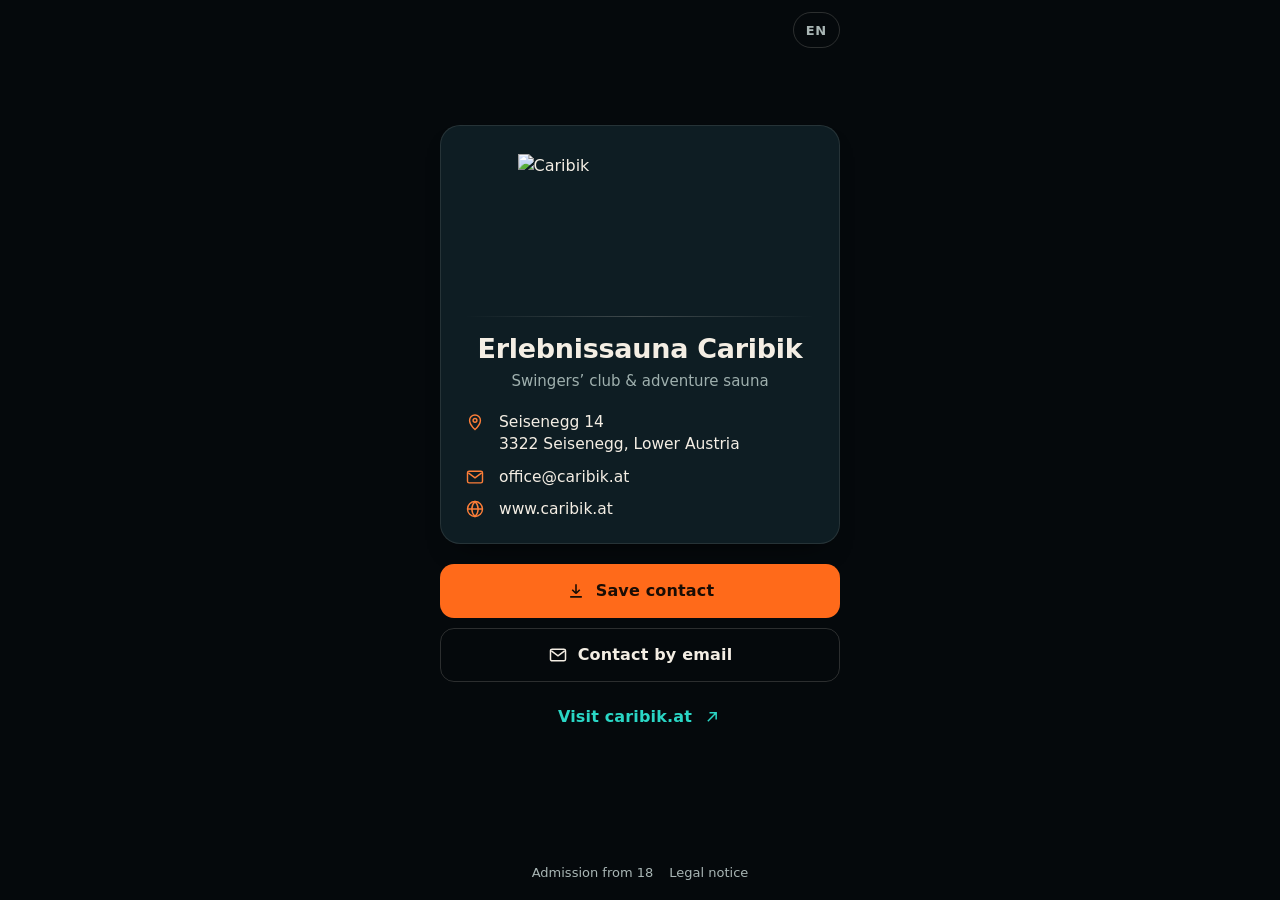
==== Munkák/Caribik Sauna Club/index.html @ 87de972b "Caribik: nur noch digitale Visitenkarte Logo, Name, Adresse, E-Mail, Website auf einer Karte – Konta" ====
<!doctype html>
<html lang="de"><head>
<meta charset="utf-8">
<meta name="viewport" content="width=device-width, initial-scale=1, viewport-fit=cover">
<title>Erlebnissauna Caribik · Digitale Visitenkarte</title>
<meta name="description" content="Erlebnissauna Caribik – Swingerclub &amp; Erlebnissauna in Seisenegg, Niederösterreich. Kontakt speichern, per E-Mail kontaktieren oder die Website besuchen.">
<meta name="theme-color" content="#05090c">
<meta name="robots" content="index,follow">
<link rel="icon" href="img/apple-touch-icon.jpg">
<link rel="apple-touch-icon" href="img/apple-touch-icon.jpg">
<meta property="og:title" content="Erlebnissauna Caribik">
<meta property="og:description" content="Swingerclub &amp; Erlebnissauna in Seisenegg, Niederösterreich">
<meta property="og:image" content="img/logo.png">
<script type="application/ld+json">
{"@context":"https://schema.org","@type":"LocalBusiness","name":"Erlebnissauna Caribik","url":"https://www.caribik.at","email":"office@caribik.at","image":"img/logo.png",
"address":{"@type":"PostalAddress","streetAddress":"Seisenegg 14","postalCode":"3322","addressLocality":"Seisenegg","addressRegion":"Niederösterreich","addressCountry":"AT"}}
</script>
<script>document.documentElement.classList.add("js");</script>
<style>
  :root{
    /* Namen wie in lib/themes.js – ein gewähltes Kunden-Design überschreibt sie */
    --bg:#05090c;--bg-2:#0c1a20;--card:#0e1d23;--line:rgba(244,238,228,.16);
    --text:#f4eee4;--text-dim:#a9b6b5;--red:#ff6a1a;--orange:#ff6a1a;--gold:#f6b54a;--lagoon:#2ad6c5;
    --ink:#f4eee4;--ink-dim:#9fb0ae;--on-accent:#1a0d05;
    --font:system-ui,-apple-system,"Segoe UI",Roboto,"Helvetica Neue",sans-serif;
    --ease:cubic-bezier(.16,1,.3,1);
  }
  *{box-sizing:border-box}
  html{-webkit-text-size-adjust:100%;background:var(--bg)}
  body{margin:0;min-height:100svh;background:var(--bg);color:var(--text);font:400 16px/1.5 var(--font);-webkit-font-smoothing:antialiased;
    display:flex;flex-direction:column;align-items:center;overflow-x:hidden}
  ::selection{background:var(--orange);color:var(--on-accent)}
  img{display:block;max-width:100%;height:auto}
  a{color:inherit}
  :focus-visible{outline:2px solid var(--gold);outline-offset:3px;border-radius:6px}

  /* Nacht über der Lagune: ein einziger warmer Horizont, kein Dekor */
  .sky{position:fixed;inset:0;z-index:-1;pointer-events:none;
    background:
      linear-gradient(180deg,var(--bg) 0%,var(--bg) 46%,color-mix(in srgb,var(--lagoon) 9%,var(--bg)) 78%,color-mix(in srgb,var(--orange) 16%,var(--bg)) 100%)}

  header.top{width:100%;max-width:440px;display:flex;justify-content:flex-end;padding:calc(12px + env(safe-area-inset-top,0px)) 20px 0}
  .langbox{position:relative}
  #langBtn{display:flex;align-items:center;gap:6px;height:36px;padding:0 12px;border:1px solid var(--line);border-radius:999px;background:transparent;color:var(--text-dim);font:600 13px var(--font);letter-spacing:.06em;cursor:pointer}
  #langPanel{position:absolute;right:0;top:42px;z-index:5;min-width:170px;padding:6px;border-radius:12px;background:var(--bg-2);border:1px solid var(--line);box-shadow:0 18px 36px -12px rgba(0,0,0,.7);display:none}
  #langPanel.open{display:block}
  #langPanel button{display:flex;gap:10px;width:100%;padding:10px;border:0;border-radius:8px;background:none;color:var(--text);font:inherit;font-size:15px;cursor:pointer;text-align:left}
  #langPanel button:hover,#langPanel button[aria-current=true]{background:color-mix(in srgb,var(--text) 9%,transparent)}
  #langPanel .code{margin-left:auto;color:var(--text-dim);font-size:12px}

  main{width:100%;max-width:440px;flex:1;display:flex;flex-direction:column;justify-content:center;padding:10px 20px 20px}
  section.vcard{display:flex;flex-direction:column;gap:20px}

  /* Die Karte selbst: Format einer gedruckten Visitenkarte, hochkant */
  .card{position:relative;overflow:hidden;color:var(--ink);background:var(--card);border-radius:20px;padding:26px 24px 22px;
    border:1px solid color-mix(in srgb,var(--ink) 10%,transparent);
    box-shadow:0 14px 28px -18px rgba(0,0,0,.9);
    transform-origin:50% 100%}
  .card .logo{width:min(70%,260px);margin:2px auto 0}
  .card .rule{height:1px;margin:18px 0 16px;background:linear-gradient(90deg,transparent,color-mix(in srgb,var(--ink) 22%,transparent),transparent)}
  .card h1{margin:0;text-align:center;font-size:clamp(22px,6.4vw,27px);line-height:1.15;font-weight:700;letter-spacing:-.01em}
  .card .what{margin:6px 0 0;text-align:center;font-size:15px;color:var(--ink-dim)}
  .card dl{margin:18px 0 0;display:grid;gap:10px}
  .card .r{display:grid;grid-template-columns:22px 1fr;gap:12px;align-items:start}
  .card .r svg{width:20px;height:20px;margin-top:1px;color:color-mix(in srgb,var(--orange) 85%,var(--ink))}
  .card dt{position:absolute;width:1px;height:1px;overflow:hidden;clip:rect(0 0 0 0)}
  .card dd{margin:0;font-size:15.5px;line-height:1.45;overflow-wrap:anywhere}
  .card dd a{text-decoration:none}
  .card dd a:hover{text-decoration:underline}

  .actions{display:grid;gap:10px}
  .btn{display:flex;align-items:center;justify-content:center;gap:10px;min-height:54px;padding:0 20px;border-radius:14px;font:650 16px/1 var(--font);letter-spacing:.01em;text-decoration:none;border:1.5px solid transparent;transition:transform .15s,background .2s,border-color .2s}
  .btn:active{transform:scale(.98)}
  .btn svg{width:20px;height:20px;flex:none}
  .btn-main{background:var(--orange);color:var(--on-accent)}
  .btn-main:hover{background:color-mix(in srgb,var(--orange) 88%,#fff)}
  .btn-line{border-color:var(--line);color:var(--text)}
  .btn-line:hover{border-color:color-mix(in srgb,var(--text) 45%,transparent)}
  .btn-site{color:var(--lagoon);min-height:50px}
  .btn-site:hover{text-decoration:underline;text-underline-offset:.2em}

  footer{width:100%;max-width:520px;display:flex;flex-wrap:wrap;justify-content:center;gap:6px 16px;padding:0 22px calc(18px + env(safe-area-inset-bottom,0px));font-size:13px;color:var(--text-dim)}
  footer a{text-decoration:none}
  footer a:hover{color:var(--text)}

  /* Auftritt: die Karte richtet sich einmal auf */
  html.js .card{animation:rise 1s var(--ease) both}
  html.js .actions{animation:fade .8s .35s var(--ease) both}
  @keyframes rise{from{opacity:0;transform:perspective(900px) rotateX(16deg) translateY(28px)}to{opacity:1;transform:none}}
  @keyframes fade{from{opacity:0;transform:translateY(10px)}to{opacity:1;transform:none}}
  @media(prefers-reduced-motion:reduce){html.js .card,html.js .actions{animation:none}}
  @media(min-height:820px){main{padding-bottom:6vh}}
  @media(max-height:700px){
    .card{padding:20px 20px 18px}.card .logo{width:min(56%,220px)}.card .rule{margin:12px 0}
    .card dl{margin-top:12px;gap:6px}.card dd{font-size:15px}section.vcard{gap:14px}.actions{gap:8px}
    .btn{min-height:50px}.btn-site{min-height:44px}header.top{padding-top:calc(8px + env(safe-area-inset-top,0px))}
  }
</style>
</head>
<body>
<div class="sky" aria-hidden="true"></div>

<header class="top">
  <div class="langbox">
    <button id="langBtn" type="button" aria-haspopup="listbox" aria-expanded="false" aria-label="Sprache / Language"><span id="langCode">DE</span></button>
    <div id="langPanel" role="listbox"></div>
  </div>
</header>

<main id="top">
  <section class="vcard" aria-label="Visitenkarte">
    <article class="card">
      <img class="logo" src="img/logo.png" alt="Caribik" width="600" height="354">
      <div class="rule" aria-hidden="true"></div>
      <h1 data-i18n="name">Erlebnissauna Caribik</h1>
      <p class="what" data-i18n="what">Swingerclub &amp; Erlebnissauna</p>
      <dl>
        <div class="r"><svg viewBox="0 0 24 24" fill="none" stroke="currentColor" stroke-width="1.7" aria-hidden="true"><path d="M12 21s-6.5-5.6-6.5-11a6.5 6.5 0 0 1 13 0c0 5.4-6.5 11-6.5 11z"/><circle cx="12" cy="10" r="2.3"/></svg>
          <dt data-i18n="addrT">Adresse</dt><dd>Seisenegg 14<br>3322 Seisenegg, <span data-i18n="region">Niederösterreich</span></dd></div>
        <div class="r"><svg viewBox="0 0 24 24" fill="none" stroke="currentColor" stroke-width="1.7" aria-hidden="true"><rect x="3" y="5" width="18" height="14" rx="2"/><path d="m4 7 8 6 8-6"/></svg>
          <dt>E-Mail</dt><dd><a href="mailto:office@caribik.at">office@caribik.at</a></dd></div>
        <div class="r"><svg viewBox="0 0 24 24" fill="none" stroke="currentColor" stroke-width="1.7" aria-hidden="true"><circle cx="12" cy="12" r="9"/><path d="M3 12h18M12 3c2.5 2.6 3.8 5.6 3.8 9s-1.3 6.4-3.8 9c-2.5-2.6-3.8-5.6-3.8-9S9.5 5.6 12 3z"/></svg>
          <dt>Website</dt><dd><a href="https://www.caribik.at" target="_blank" rel="noopener">www.caribik.at</a></dd></div>
      </dl>
    </article>

    <div class="actions">
      <a class="btn btn-main" href="caribik.vcf" download><svg viewBox="0 0 24 24" fill="none" stroke="currentColor" stroke-width="1.9" aria-hidden="true"><path d="M12 4v11m0 0-4.5-4.5M12 15l4.5-4.5M5 19h14"/></svg><span data-i18n="save">Kontakt speichern</span></a>
      <a class="btn btn-line" href="mailto:office@caribik.at"><svg viewBox="0 0 24 24" fill="none" stroke="currentColor" stroke-width="1.8" aria-hidden="true"><rect x="3" y="5" width="18" height="14" rx="2"/><path d="m4 7 8 6 8-6"/></svg><span data-i18n="mail">Per E-Mail kontaktieren</span></a>
      <a class="btn btn-site" href="https://www.caribik.at" target="_blank" rel="noopener"><span data-i18n="site">Zur Website caribik.at</span><svg viewBox="0 0 24 24" fill="none" stroke="currentColor" stroke-width="1.8" aria-hidden="true"><path d="M7 17 17 7M9 7h8v8"/></svg></a>
    </div>
  </section>
</main>

<footer>
  <span data-i18n="age">Zutritt ab 18 Jahren</span>
  <a href="https://caribik.at/impressum/" target="_blank" rel="noopener" data-i18n="imprint">Impressum</a>
</footer>

<script src="i18n.js" defer></script>
<script>
document.addEventListener("DOMContentLoaded", function(){
  var T = window.I18N || {};
  var LANGS = [["de","Deutsch"],["en","English"],["hu","Magyar"],["sk","Slovenčina"],["cs","Čeština"]];
  var DE = {};
  document.querySelectorAll("[data-i18n]").forEach(function(el){ var k = el.getAttribute("data-i18n"); if(!(k in DE)) DE[k] = el.innerHTML; });
  var cur = "de";
  function tx(k){ var d = cur === "de" ? DE : (T[cur] || DE); return d[k] != null ? d[k] : DE[k]; }
  var langBtn = document.getElementById("langBtn"), langPanel = document.getElementById("langPanel");
  LANGS.forEach(function(l){
    var b = document.createElement("button");
    b.type = "button"; b.setAttribute("role","option"); b.setAttribute("data-code", l[0]);
    b.innerHTML = "<span>"+l[1]+"</span><span class=\"code\">"+l[0].toUpperCase()+"</span>";
    b.addEventListener("click", function(){ apply(l[0]); langPanel.classList.remove("open"); langBtn.setAttribute("aria-expanded","false"); });
    langPanel.appendChild(b);
  });
  langBtn.addEventListener("click", function(e){ e.stopPropagation(); var o = langPanel.classList.toggle("open"); langBtn.setAttribute("aria-expanded", o ? "true" : "false"); });
  document.addEventListener("click", function(e){ if(!langPanel.contains(e.target)) langPanel.classList.remove("open"); });
  function apply(code){
    cur = (code === "de" || T[code]) ? code : "de";
    document.querySelectorAll("[data-i18n]").forEach(function(el){ var v = tx(el.getAttribute("data-i18n")); if(v != null) el.innerHTML = v; });
    document.documentElement.setAttribute("lang", cur);
    document.getElementById("langCode").textContent = cur.toUpperCase();
    langPanel.querySelectorAll("button").forEach(function(b){ b.setAttribute("aria-current", b.getAttribute("data-code") === cur ? "true" : "false"); });
    try{ localStorage.setItem("cb_lang", cur); }catch(e){}
  }
  var initial = "de";
  try{ var s = localStorage.getItem("cb_lang"); if(s && T[s]) initial = s; }catch(e){}
  if(initial === "de"){ var nav = (navigator.language || "de").slice(0,2); if(T[nav]) initial = nav; }
  apply(initial);
});
</script>
</body>
</html>
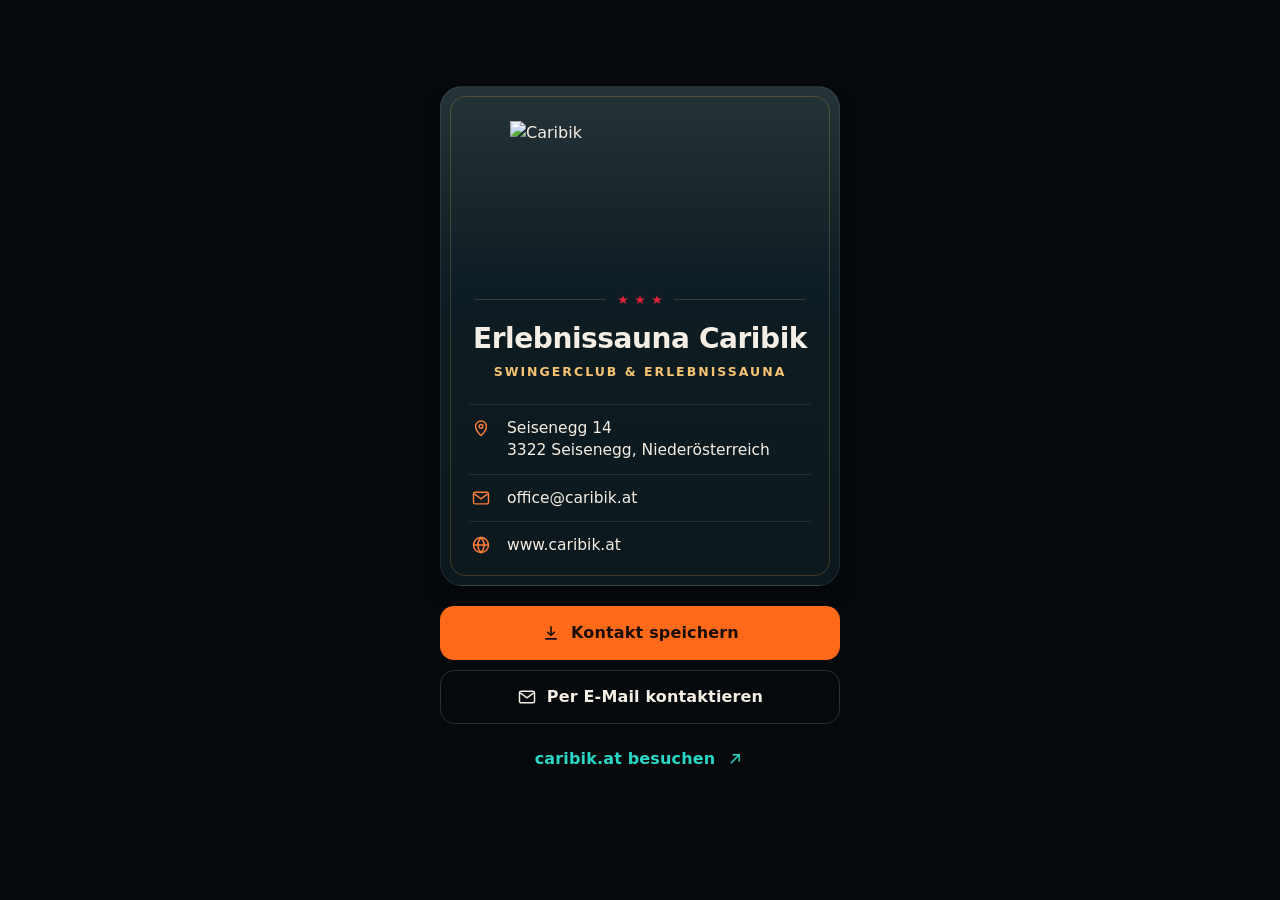
==== commit 28903660: "Caribik: Visitenkarte nur auf Deutsch, feiner ausgearbeitet Sprachwahl und Übersetzungen entfernt, F" ====
--- a/Munkák/Caribik Sauna Club/index.html
+++ b/Munkák/Caribik Sauna Club/index.html
@@ -2,7 +2,7 @@
 <html lang="de"><head>
 <meta charset="utf-8">
 <meta name="viewport" content="width=device-width, initial-scale=1, viewport-fit=cover">
-<title>Erlebnissauna Caribik · Digitale Visitenkarte</title>
+<title>Erlebnissauna Caribik · Visitenkarte</title>
 <meta name="description" content="Erlebnissauna Caribik – Swingerclub &amp; Erlebnissauna in Seisenegg, Niederösterreich. Kontakt speichern, per E-Mail kontaktieren oder die Website besuchen.">
 <meta name="theme-color" content="#05090c">
 <meta name="robots" content="index,follow">
@@ -39,34 +39,30 @@
     background:
       linear-gradient(180deg,var(--bg) 0%,var(--bg) 46%,color-mix(in srgb,var(--lagoon) 9%,var(--bg)) 78%,color-mix(in srgb,var(--orange) 16%,var(--bg)) 100%)}
 
-  header.top{width:100%;max-width:440px;display:flex;justify-content:flex-end;padding:calc(12px + env(safe-area-inset-top,0px)) 20px 0}
-  .langbox{position:relative}
-  #langBtn{display:flex;align-items:center;gap:6px;height:36px;padding:0 12px;border:1px solid var(--line);border-radius:999px;background:transparent;color:var(--text-dim);font:600 13px var(--font);letter-spacing:.06em;cursor:pointer}
-  #langPanel{position:absolute;right:0;top:42px;z-index:5;min-width:170px;padding:6px;border-radius:12px;background:var(--bg-2);border:1px solid var(--line);box-shadow:0 18px 36px -12px rgba(0,0,0,.7);display:none}
-  #langPanel.open{display:block}
-  #langPanel button{display:flex;gap:10px;width:100%;padding:10px;border:0;border-radius:8px;background:none;color:var(--text);font:inherit;font-size:15px;cursor:pointer;text-align:left}
-  #langPanel button:hover,#langPanel button[aria-current=true]{background:color-mix(in srgb,var(--text) 9%,transparent)}
-  #langPanel .code{margin-left:auto;color:var(--text-dim);font-size:12px}
-
-  main{width:100%;max-width:440px;flex:1;display:flex;flex-direction:column;justify-content:center;padding:10px 20px 20px}
+  main{width:100%;max-width:440px;flex:1;display:flex;flex-direction:column;justify-content:center;padding:calc(24px + env(safe-area-inset-top,0px)) 20px calc(24px + env(safe-area-inset-bottom,0px))}
   section.vcard{display:flex;flex-direction:column;gap:20px}
 
   /* Die Karte selbst: Format einer gedruckten Visitenkarte, hochkant */
-  .card{position:relative;overflow:hidden;color:var(--ink);background:var(--card);border-radius:20px;padding:26px 24px 22px;
-    border:1px solid color-mix(in srgb,var(--ink) 10%,transparent);
+  .card{position:relative;overflow:hidden;color:var(--ink);border-radius:22px;padding:30px 28px 26px;
+    background:linear-gradient(180deg,color-mix(in srgb,var(--card) 90%,#fff),var(--card) 40%,color-mix(in srgb,var(--card) 82%,#000));
+    border:1px solid color-mix(in srgb,var(--ink) 9%,transparent);
     box-shadow:0 14px 28px -18px rgba(0,0,0,.9);
     transform-origin:50% 100%}
-  .card .logo{width:min(70%,260px);margin:2px auto 0}
-  .card .rule{height:1px;margin:18px 0 16px;background:linear-gradient(90deg,transparent,color-mix(in srgb,var(--ink) 22%,transparent),transparent)}
-  .card h1{margin:0;text-align:center;font-size:clamp(22px,6.4vw,27px);line-height:1.15;font-weight:700;letter-spacing:-.01em}
-  .card .what{margin:6px 0 0;text-align:center;font-size:15px;color:var(--ink-dim)}
-  .card dl{margin:18px 0 0;display:grid;gap:10px}
-  .card .r{display:grid;grid-template-columns:22px 1fr;gap:12px;align-items:start}
+  .card::after{content:"";position:absolute;inset:9px;border:1px solid color-mix(in srgb,var(--gold) 22%,transparent);border-radius:15px;pointer-events:none}
+  .card .logo{width:min(76%,280px);margin:4px auto 0}
+  .card .rule{display:flex;align-items:center;gap:12px;margin:20px 6px 18px;color:#e0233a}
+  .card .rule::before,.card .rule::after{content:"";flex:1;height:1px;background:color-mix(in srgb,var(--ink) 16%,transparent)}
+  .card .rule svg{width:44px;height:10px;flex:none}
+  .card h1{margin:0;text-align:center;font-size:clamp(23px,6.6vw,28px);line-height:1.12;font-weight:650;letter-spacing:-.015em}
+  .card .what{margin:9px 0 0;text-align:center;font-size:12.5px;font-weight:600;letter-spacing:.16em;text-transform:uppercase;color:color-mix(in srgb,var(--gold) 75%,var(--ink))}
+  .card dl{margin:22px 0 0;display:grid;border-top:1px solid color-mix(in srgb,var(--ink) 10%,transparent)}
+  .card .r{display:grid;grid-template-columns:22px 1fr;gap:14px;align-items:start;padding:12px 2px;border-bottom:1px solid color-mix(in srgb,var(--ink) 10%,transparent)}
+  .card .r:last-child{border-bottom:0;padding-bottom:2px}
   .card .r svg{width:20px;height:20px;margin-top:1px;color:color-mix(in srgb,var(--orange) 85%,var(--ink))}
   .card dt{position:absolute;width:1px;height:1px;overflow:hidden;clip:rect(0 0 0 0)}
   .card dd{margin:0;font-size:15.5px;line-height:1.45;overflow-wrap:anywhere}
-  .card dd a{text-decoration:none}
-  .card dd a:hover{text-decoration:underline}
+  .card dd a{text-decoration:none;display:block}
+  .card dd a:hover{color:#fff;text-decoration:underline;text-underline-offset:.2em}
 
   .actions{display:grid;gap:10px}
   .btn{display:flex;align-items:center;justify-content:center;gap:10px;min-height:54px;padding:0 20px;border-radius:14px;font:650 16px/1 var(--font);letter-spacing:.01em;text-decoration:none;border:1.5px solid transparent;transition:transform .15s,background .2s,border-color .2s}
@@ -79,9 +75,6 @@
   .btn-site{color:var(--lagoon);min-height:50px}
   .btn-site:hover{text-decoration:underline;text-underline-offset:.2em}
 
-  footer{width:100%;max-width:520px;display:flex;flex-wrap:wrap;justify-content:center;gap:6px 16px;padding:0 22px calc(18px + env(safe-area-inset-bottom,0px));font-size:13px;color:var(--text-dim)}
-  footer a{text-decoration:none}
-  footer a:hover{color:var(--text)}
 
   /* Auftritt: die Karte richtet sich einmal auf */
   html.js .card{animation:rise 1s var(--ease) both}
@@ -91,7 +84,8 @@
   @media(prefers-reduced-motion:reduce){html.js .card,html.js .actions{animation:none}}
   @media(min-height:820px){main{padding-bottom:6vh}}
   @media(max-height:700px){
-    .card{padding:20px 20px 18px}.card .logo{width:min(56%,220px)}.card .rule{margin:12px 0}
+    main{padding-top:calc(14px + env(safe-area-inset-top,0px))}
+    .card{padding:20px 20px 18px}.card .logo{width:min(56%,220px)}.card .rule{margin:10px 6px}.card .r{padding:7px 2px}.card .what{font-size:11px;letter-spacing:.1em;margin-top:6px}.card h1{font-size:22px}.card::after{inset:7px}
     .card dl{margin-top:12px;gap:6px}.card dd{font-size:15px}section.vcard{gap:14px}.actions{gap:8px}
     .btn{min-height:50px}.btn-site{min-height:44px}header.top{padding-top:calc(8px + env(safe-area-inset-top,0px))}
   }
@@ -100,23 +94,16 @@
 <body>
 <div class="sky" aria-hidden="true"></div>
 
-<header class="top">
-  <div class="langbox">
-    <button id="langBtn" type="button" aria-haspopup="listbox" aria-expanded="false" aria-label="Sprache / Language"><span id="langCode">DE</span></button>
-    <div id="langPanel" role="listbox"></div>
-  </div>
-</header>
-
 <main id="top">
   <section class="vcard" aria-label="Visitenkarte">
     <article class="card">
       <img class="logo" src="img/logo.png" alt="Caribik" width="600" height="354">
-      <div class="rule" aria-hidden="true"></div>
+      <div class="rule" aria-hidden="true"><svg viewBox="0 0 44 10" fill="currentColor"><path id="st" d="M5 0l1.2 3.4H10L7 5.6 8.1 9 5 6.9 1.9 9 3 5.6 0 3.4h3.8z"/><use href="#st" x="17"/><use href="#st" x="34"/></svg></div>
       <h1 data-i18n="name">Erlebnissauna Caribik</h1>
       <p class="what" data-i18n="what">Swingerclub &amp; Erlebnissauna</p>
       <dl>
         <div class="r"><svg viewBox="0 0 24 24" fill="none" stroke="currentColor" stroke-width="1.7" aria-hidden="true"><path d="M12 21s-6.5-5.6-6.5-11a6.5 6.5 0 0 1 13 0c0 5.4-6.5 11-6.5 11z"/><circle cx="12" cy="10" r="2.3"/></svg>
-          <dt data-i18n="addrT">Adresse</dt><dd>Seisenegg 14<br>3322 Seisenegg, <span data-i18n="region">Niederösterreich</span></dd></div>
+          <dt data-i18n="addrT">Adresse</dt><dd><a href="https://www.google.com/maps/dir/?api=1&amp;destination=Erlebnissauna+Caribik,+Seisenegg+14,+3322+Seisenegg" target="_blank" rel="noopener">Seisenegg 14<br>3322 Seisenegg, <span data-i18n="region">Niederösterreich</span></a></dd></div>
         <div class="r"><svg viewBox="0 0 24 24" fill="none" stroke="currentColor" stroke-width="1.7" aria-hidden="true"><rect x="3" y="5" width="18" height="14" rx="2"/><path d="m4 7 8 6 8-6"/></svg>
           <dt>E-Mail</dt><dd><a href="mailto:office@caribik.at">office@caribik.at</a></dd></div>
         <div class="r"><svg viewBox="0 0 24 24" fill="none" stroke="currentColor" stroke-width="1.7" aria-hidden="true"><circle cx="12" cy="12" r="9"/><path d="M3 12h18M12 3c2.5 2.6 3.8 5.6 3.8 9s-1.3 6.4-3.8 9c-2.5-2.6-3.8-5.6-3.8-9S9.5 5.6 12 3z"/></svg>
@@ -127,48 +114,11 @@
     <div class="actions">
       <a class="btn btn-main" href="caribik.vcf" download><svg viewBox="0 0 24 24" fill="none" stroke="currentColor" stroke-width="1.9" aria-hidden="true"><path d="M12 4v11m0 0-4.5-4.5M12 15l4.5-4.5M5 19h14"/></svg><span data-i18n="save">Kontakt speichern</span></a>
       <a class="btn btn-line" href="mailto:office@caribik.at"><svg viewBox="0 0 24 24" fill="none" stroke="currentColor" stroke-width="1.8" aria-hidden="true"><rect x="3" y="5" width="18" height="14" rx="2"/><path d="m4 7 8 6 8-6"/></svg><span data-i18n="mail">Per E-Mail kontaktieren</span></a>
-      <a class="btn btn-site" href="https://www.caribik.at" target="_blank" rel="noopener"><span data-i18n="site">Zur Website caribik.at</span><svg viewBox="0 0 24 24" fill="none" stroke="currentColor" stroke-width="1.8" aria-hidden="true"><path d="M7 17 17 7M9 7h8v8"/></svg></a>
+      <a class="btn btn-site" href="https://www.caribik.at" target="_blank" rel="noopener"><span data-i18n="site">caribik.at besuchen</span><svg viewBox="0 0 24 24" fill="none" stroke="currentColor" stroke-width="1.8" aria-hidden="true"><path d="M7 17 17 7M9 7h8v8"/></svg></a>
     </div>
   </section>
 </main>
 
-<footer>
-  <span data-i18n="age">Zutritt ab 18 Jahren</span>
-  <a href="https://caribik.at/impressum/" target="_blank" rel="noopener" data-i18n="imprint">Impressum</a>
-</footer>
 
-<script src="i18n.js" defer></script>
-<script>
-document.addEventListener("DOMContentLoaded", function(){
-  var T = window.I18N || {};
-  var LANGS = [["de","Deutsch"],["en","English"],["hu","Magyar"],["sk","Slovenčina"],["cs","Čeština"]];
-  var DE = {};
-  document.querySelectorAll("[data-i18n]").forEach(function(el){ var k = el.getAttribute("data-i18n"); if(!(k in DE)) DE[k] = el.innerHTML; });
-  var cur = "de";
-  function tx(k){ var d = cur === "de" ? DE : (T[cur] || DE); return d[k] != null ? d[k] : DE[k]; }
-  var langBtn = document.getElementById("langBtn"), langPanel = document.getElementById("langPanel");
-  LANGS.forEach(function(l){
-    var b = document.createElement("button");
-    b.type = "button"; b.setAttribute("role","option"); b.setAttribute("data-code", l[0]);
-    b.innerHTML = "<span>"+l[1]+"</span><span class=\"code\">"+l[0].toUpperCase()+"</span>";
-    b.addEventListener("click", function(){ apply(l[0]); langPanel.classList.remove("open"); langBtn.setAttribute("aria-expanded","false"); });
-    langPanel.appendChild(b);
-  });
-  langBtn.addEventListener("click", function(e){ e.stopPropagation(); var o = langPanel.classList.toggle("open"); langBtn.setAttribute("aria-expanded", o ? "true" : "false"); });
-  document.addEventListener("click", function(e){ if(!langPanel.contains(e.target)) langPanel.classList.remove("open"); });
-  function apply(code){
-    cur = (code === "de" || T[code]) ? code : "de";
-    document.querySelectorAll("[data-i18n]").forEach(function(el){ var v = tx(el.getAttribute("data-i18n")); if(v != null) el.innerHTML = v; });
-    document.documentElement.setAttribute("lang", cur);
-    document.getElementById("langCode").textContent = cur.toUpperCase();
-    langPanel.querySelectorAll("button").forEach(function(b){ b.setAttribute("aria-current", b.getAttribute("data-code") === cur ? "true" : "false"); });
-    try{ localStorage.setItem("cb_lang", cur); }catch(e){}
-  }
-  var initial = "de";
-  try{ var s = localStorage.getItem("cb_lang"); if(s && T[s]) initial = s; }catch(e){}
-  if(initial === "de"){ var nav = (navigator.language || "de").slice(0,2); if(T[nav]) initial = nav; }
-  apply(initial);
-});
-</script>
 </body>
 </html>
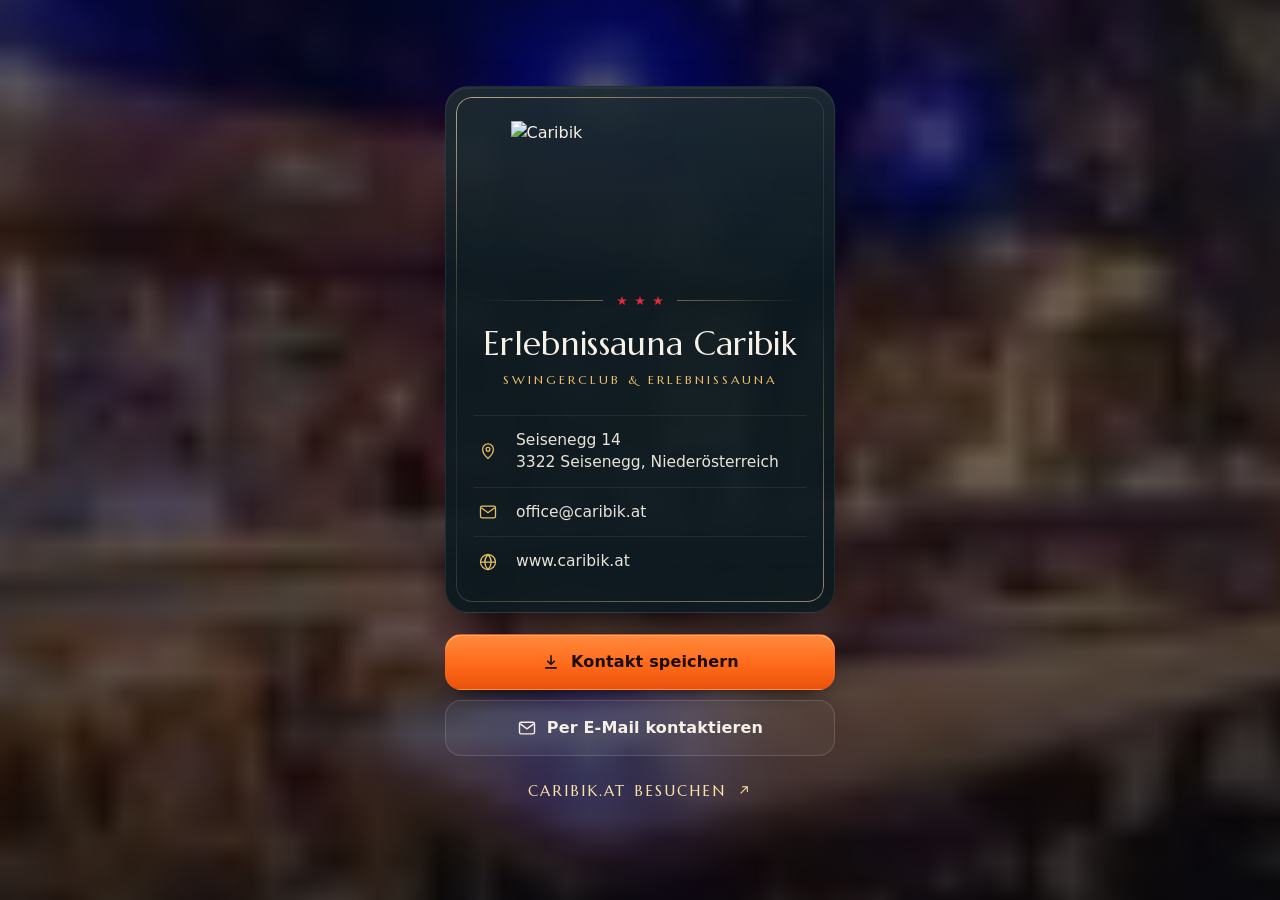
==== commit b989e7d5: "Caribik: Visitenkarte im Luxus-Look Weicher Hintergrund aus dem Bar-Foto, Goldprägung als Rahmen, Li" ====
--- a/Munkák/Caribik Sauna Club/index.html
+++ b/Munkák/Caribik Sauna Club/index.html
@@ -11,114 +11,143 @@
 <meta property="og:title" content="Erlebnissauna Caribik">
 <meta property="og:description" content="Swingerclub &amp; Erlebnissauna in Seisenegg, Niederösterreich">
 <meta property="og:image" content="img/logo.png">
+<link rel="preload" href="fonts/marcellus-latin.woff2" as="font" type="font/woff2" crossorigin>
 <script type="application/ld+json">
 {"@context":"https://schema.org","@type":"LocalBusiness","name":"Erlebnissauna Caribik","url":"https://www.caribik.at","email":"office@caribik.at","image":"img/logo.png",
 "address":{"@type":"PostalAddress","streetAddress":"Seisenegg 14","postalCode":"3322","addressLocality":"Seisenegg","addressRegion":"Niederösterreich","addressCountry":"AT"}}
 </script>
 <script>document.documentElement.classList.add("js");</script>
 <style>
+  /* Marcellus (SIL Open Font License) – liegt auf unserem Server, kein Google-Abruf */
+  @font-face{font-family:"Marcellus";src:url(fonts/marcellus-latin.woff2) format("woff2");font-weight:400;font-style:normal;font-display:swap}
   :root{
     /* Namen wie in lib/themes.js – ein gewähltes Kunden-Design überschreibt sie */
-    --bg:#05090c;--bg-2:#0c1a20;--card:#0e1d23;--line:rgba(244,238,228,.16);
-    --text:#f4eee4;--text-dim:#a9b6b5;--red:#ff6a1a;--orange:#ff6a1a;--gold:#f6b54a;--lagoon:#2ad6c5;
-    --ink:#f4eee4;--ink-dim:#9fb0ae;--on-accent:#1a0d05;
+    --bg:#05090c;--card:#0d1b21;--line:rgba(244,238,228,.14);
+    --text:#f6f0e6;--text-dim:#a9b6b5;--red:#ff6a1a;--orange:#ff6a1a;--gold:#e9bf6b;--gold-2:#fbe3a8;--lagoon:#38d9c8;
+    --on-accent:#1a0d05;
+    --serif:"Marcellus","Optima","Palatino Linotype",serif;
     --font:system-ui,-apple-system,"Segoe UI",Roboto,"Helvetica Neue",sans-serif;
     --ease:cubic-bezier(.16,1,.3,1);
   }
   *{box-sizing:border-box}
   html{-webkit-text-size-adjust:100%;background:var(--bg)}
-  body{margin:0;min-height:100svh;background:var(--bg);color:var(--text);font:400 16px/1.5 var(--font);-webkit-font-smoothing:antialiased;
+  body{margin:0;min-height:100svh;background:transparent;color:var(--text);font:400 16px/1.5 var(--font);-webkit-font-smoothing:antialiased;
     display:flex;flex-direction:column;align-items:center;overflow-x:hidden}
-  ::selection{background:var(--orange);color:var(--on-accent)}
+  ::selection{background:var(--gold);color:var(--on-accent)}
   img{display:block;max-width:100%;height:auto}
   a{color:inherit}
   :focus-visible{outline:2px solid var(--gold);outline-offset:3px;border-radius:6px}
 
-  /* Nacht über der Lagune: ein einziger warmer Horizont, kein Dekor */
-  .sky{position:fixed;inset:0;z-index:-1;pointer-events:none;
+  /* Hintergrund: die Caribik-Bar, so weich, dass nur Licht und Farbe bleiben */
+  .room{position:fixed;inset:-4%;z-index:-2;background:url(img/bg-blur.jpg) center/cover no-repeat;transform:scale(1.04)}
+  .room::after{content:"";position:absolute;inset:0;background:
+    radial-gradient(120% 75% at 50% 42%,rgba(5,9,12,.42) 0%,rgba(5,9,12,.72) 62%,rgba(5,9,12,.94) 100%)}
+
+  main{width:100%;max-width:430px;flex:1;display:flex;flex-direction:column;justify-content:center;padding:calc(24px + env(safe-area-inset-top,0px)) 20px calc(24px + env(safe-area-inset-bottom,0px))}
+  section.vcard{display:flex;flex-direction:column;gap:22px}
+
+  /* Die Karte */
+  .card{position:relative;overflow:hidden;isolation:isolate;color:var(--text);border-radius:24px;padding:34px 28px 26px;
     background:
-      linear-gradient(180deg,var(--bg) 0%,var(--bg) 46%,color-mix(in srgb,var(--lagoon) 9%,var(--bg)) 78%,color-mix(in srgb,var(--orange) 16%,var(--bg)) 100%)}
+      linear-gradient(180deg,rgba(255,255,255,.07),rgba(255,255,255,0) 38%),
+      color-mix(in srgb,var(--card) 92%,transparent);
+    border:1px solid rgba(255,255,255,.08);
+    box-shadow:0 24px 50px -24px rgba(0,0,0,.95),0 2px 0 rgba(255,255,255,.04) inset}
+  /* Goldprägung: feiner Rahmen mit Verlauf */
+  .card::before{content:"";position:absolute;inset:10px;border-radius:16px;padding:1px;pointer-events:none;
+    background:linear-gradient(150deg,rgba(251,227,168,.7),rgba(233,191,107,.14) 30%,rgba(233,191,107,.08) 60%,rgba(251,227,168,.55));
+    -webkit-mask:linear-gradient(#000 0 0) content-box,linear-gradient(#000 0 0);-webkit-mask-composite:xor;mask:linear-gradient(#000 0 0) content-box exclude,linear-gradient(#000 0 0)}
+  /* Lichtstreif wie über einer Folienprägung */
+  .card::after{content:"";position:absolute;inset:-40% -60%;z-index:2;pointer-events:none;
+    background:linear-gradient(105deg,transparent 42%,rgba(255,240,205,.16) 48%,rgba(255,255,255,.28) 50%,rgba(255,240,205,.16) 52%,transparent 58%);
+    transform:translateX(-70%);opacity:0}
+  html.js .card.shine::after{animation:sheen 1.6s var(--ease) forwards}
+  @keyframes sheen{0%{transform:translateX(-70%);opacity:1}100%{transform:translateX(70%);opacity:1}}
 
-  main{width:100%;max-width:440px;flex:1;display:flex;flex-direction:column;justify-content:center;padding:calc(24px + env(safe-area-inset-top,0px)) 20px calc(24px + env(safe-area-inset-bottom,0px))}
-  section.vcard{display:flex;flex-direction:column;gap:20px}
+  .card .logo{width:min(78%,288px);margin:0 auto}
+  .orn{display:flex;align-items:center;gap:14px;margin:22px 4px 20px;color:#e3283c}
+  .orn::before,.orn::after{content:"";flex:1;height:1px;background:linear-gradient(90deg,transparent,rgba(233,191,107,.45))}
+  .orn::after{background:linear-gradient(270deg,transparent,rgba(233,191,107,.45))}
+  .orn svg{width:46px;height:10px;flex:none}
+  .card h1{margin:0;text-align:center;font:400 clamp(27px,7.6vw,33px)/1.08 var(--serif);letter-spacing:.01em;color:var(--text)}
+  .card .what{margin:10px 0 0;text-align:center;font:400 12.5px/1.4 var(--serif);letter-spacing:.24em;text-transform:uppercase;color:var(--gold)}
 
-  /* Die Karte selbst: Format einer gedruckten Visitenkarte, hochkant */
-  .card{position:relative;overflow:hidden;color:var(--ink);border-radius:22px;padding:30px 28px 26px;
-    background:linear-gradient(180deg,color-mix(in srgb,var(--card) 90%,#fff),var(--card) 40%,color-mix(in srgb,var(--card) 82%,#000));
-    border:1px solid color-mix(in srgb,var(--ink) 9%,transparent);
-    box-shadow:0 14px 28px -18px rgba(0,0,0,.9);
-    transform-origin:50% 100%}
-  .card::after{content:"";position:absolute;inset:9px;border:1px solid color-mix(in srgb,var(--gold) 22%,transparent);border-radius:15px;pointer-events:none}
-  .card .logo{width:min(76%,280px);margin:4px auto 0}
-  .card .rule{display:flex;align-items:center;gap:12px;margin:20px 6px 18px;color:#e0233a}
-  .card .rule::before,.card .rule::after{content:"";flex:1;height:1px;background:color-mix(in srgb,var(--ink) 16%,transparent)}
-  .card .rule svg{width:44px;height:10px;flex:none}
-  .card h1{margin:0;text-align:center;font-size:clamp(23px,6.6vw,28px);line-height:1.12;font-weight:650;letter-spacing:-.015em}
-  .card .what{margin:9px 0 0;text-align:center;font-size:12.5px;font-weight:600;letter-spacing:.16em;text-transform:uppercase;color:color-mix(in srgb,var(--gold) 75%,var(--ink))}
-  .card dl{margin:22px 0 0;display:grid;border-top:1px solid color-mix(in srgb,var(--ink) 10%,transparent)}
-  .card .r{display:grid;grid-template-columns:22px 1fr;gap:14px;align-items:start;padding:12px 2px;border-bottom:1px solid color-mix(in srgb,var(--ink) 10%,transparent)}
-  .card .r:last-child{border-bottom:0;padding-bottom:2px}
-  .card .r svg{width:20px;height:20px;margin-top:1px;color:color-mix(in srgb,var(--orange) 85%,var(--ink))}
+  .card dl{margin:26px 0 0;display:grid}
+  .card .r{display:grid;grid-template-columns:24px 1fr;gap:14px;align-items:center;padding:13px 4px;border-top:1px solid rgba(255,255,255,.08)}
+  .card .r svg{width:20px;height:20px;color:var(--gold)}
   .card dt{position:absolute;width:1px;height:1px;overflow:hidden;clip:rect(0 0 0 0)}
-  .card dd{margin:0;font-size:15.5px;line-height:1.45;overflow-wrap:anywhere}
-  .card dd a{text-decoration:none;display:block}
-  .card dd a:hover{color:#fff;text-decoration:underline;text-underline-offset:.2em}
+  .card dd{margin:0;font-size:15.5px;line-height:1.45;color:#e9e3d8;overflow-wrap:anywhere}
+  .card dd a{display:block;text-decoration:none}
+  .card dd a:hover{color:#fff}
 
   .actions{display:grid;gap:10px}
-  .btn{display:flex;align-items:center;justify-content:center;gap:10px;min-height:54px;padding:0 20px;border-radius:14px;font:650 16px/1 var(--font);letter-spacing:.01em;text-decoration:none;border:1.5px solid transparent;transition:transform .15s,background .2s,border-color .2s}
-  .btn:active{transform:scale(.98)}
+  .btn{position:relative;display:flex;align-items:center;justify-content:center;gap:10px;min-height:56px;padding:0 20px;border-radius:16px;
+    font:600 16px/1 var(--font);letter-spacing:.01em;text-decoration:none;border:1px solid transparent;transition:transform .15s,filter .2s,background .2s,border-color .2s}
+  .btn:active{transform:scale(.985)}
   .btn svg{width:20px;height:20px;flex:none}
-  .btn-main{background:var(--orange);color:var(--on-accent)}
-  .btn-main:hover{background:color-mix(in srgb,var(--orange) 88%,#fff)}
-  .btn-line{border-color:var(--line);color:var(--text)}
-  .btn-line:hover{border-color:color-mix(in srgb,var(--text) 45%,transparent)}
-  .btn-site{color:var(--lagoon);min-height:50px}
-  .btn-site:hover{text-decoration:underline;text-underline-offset:.2em}
+  .btn-main{color:var(--on-accent);background:linear-gradient(180deg,#ff8a3d,var(--orange) 55%,#e9520c);
+    box-shadow:0 1px 0 rgba(255,255,255,.35) inset,0 12px 24px -14px rgba(0,0,0,.9)}
+  .btn-main:hover{filter:brightness(1.06)}
+  .btn-line{color:var(--text);background:rgba(255,255,255,.04);border-color:rgba(255,255,255,.14)}
+  .btn-line:hover{border-color:rgba(255,255,255,.3)}
+  .btn-site{min-height:48px;color:var(--gold-2);font:400 15px/1 var(--serif);letter-spacing:.14em;text-transform:uppercase}
+  .btn-site svg{width:16px;height:16px}
+  .btn-site:hover{color:#fff}
 
+  /* Auftritt */
+  html.js .card{animation:rise 1.1s var(--ease) both}
+  html.js .actions{animation:fade .9s .4s var(--ease) both}
+  @keyframes rise{from{opacity:0;transform:perspective(900px) rotateX(14deg) translateY(30px)}to{opacity:1;transform:none}}
+  @keyframes fade{from{opacity:0;transform:translateY(10px)}to{opacity:1;transform:none}}
+  @media(prefers-reduced-motion:reduce){html.js .card,html.js .actions{animation:none}html.js .card.shine::after{animation:none}}
 
-  /* Auftritt: die Karte richtet sich einmal auf */
-  html.js .card{animation:rise 1s var(--ease) both}
-  html.js .actions{animation:fade .8s .35s var(--ease) both}
-  @keyframes rise{from{opacity:0;transform:perspective(900px) rotateX(16deg) translateY(28px)}to{opacity:1;transform:none}}
-  @keyframes fade{from{opacity:0;transform:translateY(10px)}to{opacity:1;transform:none}}
-  @media(prefers-reduced-motion:reduce){html.js .card,html.js .actions{animation:none}}
-  @media(min-height:820px){main{padding-bottom:6vh}}
   @media(max-height:700px){
-    main{padding-top:calc(14px + env(safe-area-inset-top,0px))}
-    .card{padding:20px 20px 18px}.card .logo{width:min(56%,220px)}.card .rule{margin:10px 6px}.card .r{padding:7px 2px}.card .what{font-size:11px;letter-spacing:.1em;margin-top:6px}.card h1{font-size:22px}.card::after{inset:7px}
-    .card dl{margin-top:12px;gap:6px}.card dd{font-size:15px}section.vcard{gap:14px}.actions{gap:8px}
-    .btn{min-height:50px}.btn-site{min-height:44px}header.top{padding-top:calc(8px + env(safe-area-inset-top,0px))}
+    main{padding-top:calc(14px + env(safe-area-inset-top,0px));padding-bottom:14px}
+    section.vcard{gap:14px}.card{padding:24px 22px 18px}.card::before{inset:7px}
+    .card .logo{width:min(54%,210px)}.orn{margin:10px 4px}
+    .card h1{font-size:23px;letter-spacing:0}.card .what{font-size:11px;letter-spacing:.16em;margin-top:6px}
+    .card dl{margin-top:14px}.card .r{padding:8px 4px}.card dd{font-size:15px}
+    .actions{gap:8px}.btn{min-height:50px}.btn-site{min-height:42px}
   }
 </style>
 </head>
 <body>
-<div class="sky" aria-hidden="true"></div>
+<div class="room" aria-hidden="true"></div>
 
 <main id="top">
   <section class="vcard" aria-label="Visitenkarte">
-    <article class="card">
+    <article class="card" id="card">
       <img class="logo" src="img/logo.png" alt="Caribik" width="600" height="354">
-      <div class="rule" aria-hidden="true"><svg viewBox="0 0 44 10" fill="currentColor"><path id="st" d="M5 0l1.2 3.4H10L7 5.6 8.1 9 5 6.9 1.9 9 3 5.6 0 3.4h3.8z"/><use href="#st" x="17"/><use href="#st" x="34"/></svg></div>
+      <div class="orn" aria-hidden="true"><svg viewBox="0 0 46 10" fill="currentColor"><path id="st" d="M5 0l1.2 3.4H10L7 5.6 8.1 9 5 6.9 1.9 9 3 5.6 0 3.4h3.8z"/><use href="#st" x="18"/><use href="#st" x="36"/></svg></div>
       <h1 data-i18n="name">Erlebnissauna Caribik</h1>
       <p class="what" data-i18n="what">Swingerclub &amp; Erlebnissauna</p>
       <dl>
-        <div class="r"><svg viewBox="0 0 24 24" fill="none" stroke="currentColor" stroke-width="1.7" aria-hidden="true"><path d="M12 21s-6.5-5.6-6.5-11a6.5 6.5 0 0 1 13 0c0 5.4-6.5 11-6.5 11z"/><circle cx="12" cy="10" r="2.3"/></svg>
-          <dt data-i18n="addrT">Adresse</dt><dd><a href="https://www.google.com/maps/dir/?api=1&amp;destination=Erlebnissauna+Caribik,+Seisenegg+14,+3322+Seisenegg" target="_blank" rel="noopener">Seisenegg 14<br>3322 Seisenegg, <span data-i18n="region">Niederösterreich</span></a></dd></div>
-        <div class="r"><svg viewBox="0 0 24 24" fill="none" stroke="currentColor" stroke-width="1.7" aria-hidden="true"><rect x="3" y="5" width="18" height="14" rx="2"/><path d="m4 7 8 6 8-6"/></svg>
+        <div class="r"><svg viewBox="0 0 24 24" fill="none" stroke="currentColor" stroke-width="1.5" aria-hidden="true"><path d="M12 21s-6.5-5.6-6.5-11a6.5 6.5 0 0 1 13 0c0 5.4-6.5 11-6.5 11z"/><circle cx="12" cy="10" r="2.3"/></svg>
+          <dt>Adresse</dt><dd><a href="https://www.google.com/maps/dir/?api=1&amp;destination=Erlebnissauna+Caribik,+Seisenegg+14,+3322+Seisenegg" target="_blank" rel="noopener">Seisenegg 14<br>3322 Seisenegg, <span data-i18n="region">Niederösterreich</span></a></dd></div>
+        <div class="r"><svg viewBox="0 0 24 24" fill="none" stroke="currentColor" stroke-width="1.5" aria-hidden="true"><rect x="3" y="5" width="18" height="14" rx="2"/><path d="m4 7 8 6 8-6"/></svg>
           <dt>E-Mail</dt><dd><a href="mailto:office@caribik.at">office@caribik.at</a></dd></div>
-        <div class="r"><svg viewBox="0 0 24 24" fill="none" stroke="currentColor" stroke-width="1.7" aria-hidden="true"><circle cx="12" cy="12" r="9"/><path d="M3 12h18M12 3c2.5 2.6 3.8 5.6 3.8 9s-1.3 6.4-3.8 9c-2.5-2.6-3.8-5.6-3.8-9S9.5 5.6 12 3z"/></svg>
+        <div class="r"><svg viewBox="0 0 24 24" fill="none" stroke="currentColor" stroke-width="1.5" aria-hidden="true"><circle cx="12" cy="12" r="9"/><path d="M3 12h18M12 3c2.5 2.6 3.8 5.6 3.8 9s-1.3 6.4-3.8 9c-2.5-2.6-3.8-5.6-3.8-9S9.5 5.6 12 3z"/></svg>
           <dt>Website</dt><dd><a href="https://www.caribik.at" target="_blank" rel="noopener">www.caribik.at</a></dd></div>
       </dl>
     </article>
 
     <div class="actions">
       <a class="btn btn-main" href="caribik.vcf" download><svg viewBox="0 0 24 24" fill="none" stroke="currentColor" stroke-width="1.9" aria-hidden="true"><path d="M12 4v11m0 0-4.5-4.5M12 15l4.5-4.5M5 19h14"/></svg><span data-i18n="save">Kontakt speichern</span></a>
-      <a class="btn btn-line" href="mailto:office@caribik.at"><svg viewBox="0 0 24 24" fill="none" stroke="currentColor" stroke-width="1.8" aria-hidden="true"><rect x="3" y="5" width="18" height="14" rx="2"/><path d="m4 7 8 6 8-6"/></svg><span data-i18n="mail">Per E-Mail kontaktieren</span></a>
-      <a class="btn btn-site" href="https://www.caribik.at" target="_blank" rel="noopener"><span data-i18n="site">caribik.at besuchen</span><svg viewBox="0 0 24 24" fill="none" stroke="currentColor" stroke-width="1.8" aria-hidden="true"><path d="M7 17 17 7M9 7h8v8"/></svg></a>
+      <a class="btn btn-line" href="mailto:office@caribik.at"><svg viewBox="0 0 24 24" fill="none" stroke="currentColor" stroke-width="1.7" aria-hidden="true"><rect x="3" y="5" width="18" height="14" rx="2"/><path d="m4 7 8 6 8-6"/></svg><span data-i18n="mail">Per E-Mail kontaktieren</span></a>
+      <a class="btn btn-site" href="https://www.caribik.at" target="_blank" rel="noopener"><span data-i18n="site">caribik.at besuchen</span><svg viewBox="0 0 24 24" fill="none" stroke="currentColor" stroke-width="1.6" aria-hidden="true"><path d="M7 17 17 7M9 7h8v8"/></svg></a>
     </div>
   </section>
 </main>
 
-
+<script>
+/* Lichtstreif über die Karte: einmal nach dem Auftritt, danach bei Berührung */
+(function(){
+  var c = document.getElementById("card"); if(!c) return;
+  if(window.matchMedia && matchMedia("(prefers-reduced-motion: reduce)").matches) return;
+  function shine(){ c.classList.remove("shine"); void c.offsetWidth; c.classList.add("shine"); }
+  setTimeout(shine, 900);
+  c.addEventListener("pointerdown", function(e){ if(!e.target.closest("a")) shine(); });
+})();
+</script>
 </body>
 </html>
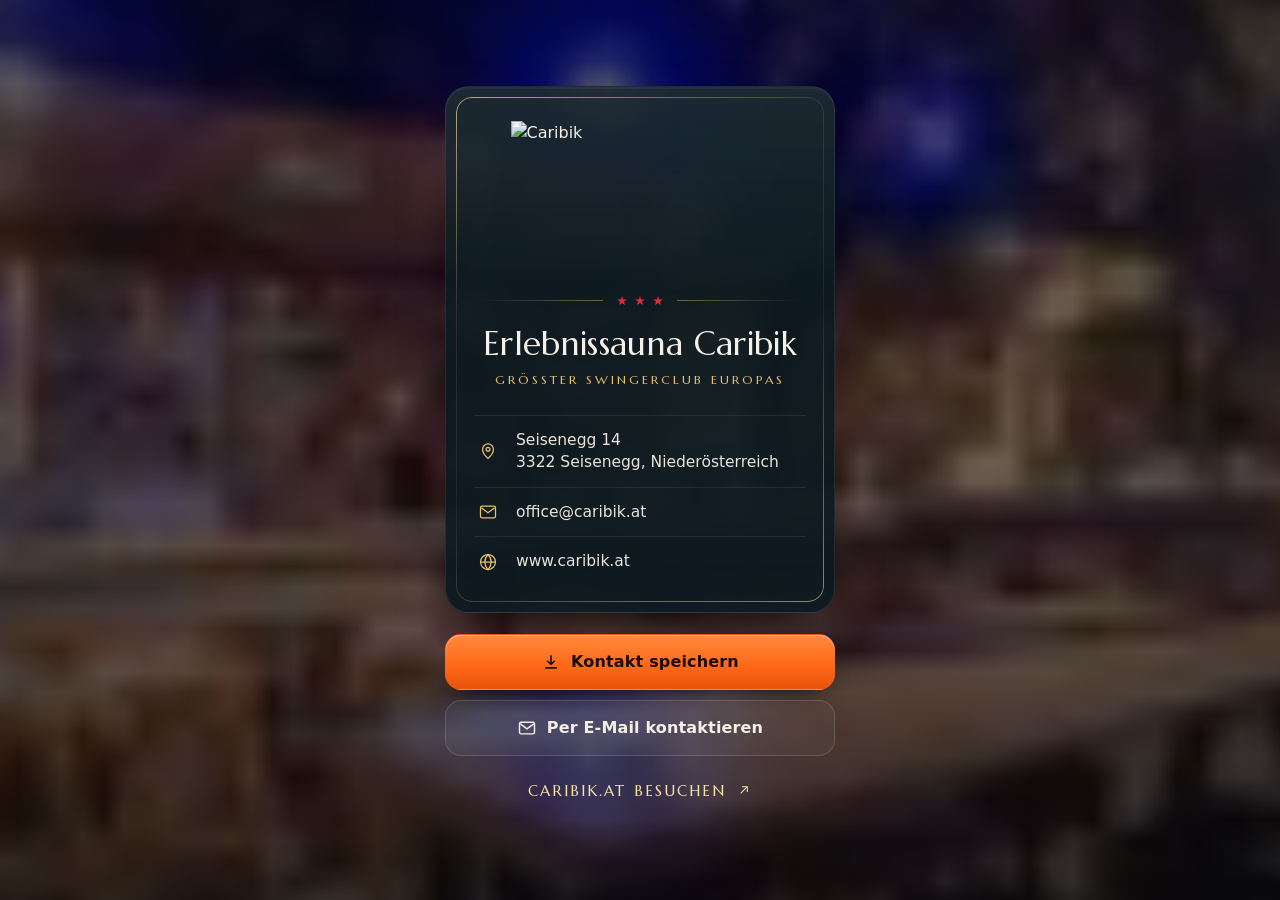
==== commit b75f9eec: "Caribik: Unterzeile „Größter Swingerclub Europas“ Co-Authored-By: Claude Opus 5.5 <noreply@anthropic" ====
--- a/Munkák/Caribik Sauna Club/index.html
+++ b/Munkák/Caribik Sauna Club/index.html
@@ -120,7 +120,7 @@
       <img class="logo" src="img/logo.png" alt="Caribik" width="600" height="354">
       <div class="orn" aria-hidden="true"><svg viewBox="0 0 46 10" fill="currentColor"><path id="st" d="M5 0l1.2 3.4H10L7 5.6 8.1 9 5 6.9 1.9 9 3 5.6 0 3.4h3.8z"/><use href="#st" x="18"/><use href="#st" x="36"/></svg></div>
       <h1 data-i18n="name">Erlebnissauna Caribik</h1>
-      <p class="what" data-i18n="what">Swingerclub &amp; Erlebnissauna</p>
+      <p class="what" data-i18n="what">Größter Swingerclub Europas</p>
       <dl>
         <div class="r"><svg viewBox="0 0 24 24" fill="none" stroke="currentColor" stroke-width="1.5" aria-hidden="true"><path d="M12 21s-6.5-5.6-6.5-11a6.5 6.5 0 0 1 13 0c0 5.4-6.5 11-6.5 11z"/><circle cx="12" cy="10" r="2.3"/></svg>
           <dt>Adresse</dt><dd><a href="https://www.google.com/maps/dir/?api=1&amp;destination=Erlebnissauna+Caribik,+Seisenegg+14,+3322+Seisenegg" target="_blank" rel="noopener">Seisenegg 14<br>3322 Seisenegg, <span data-i18n="region">Niederösterreich</span></a></dd></div>
